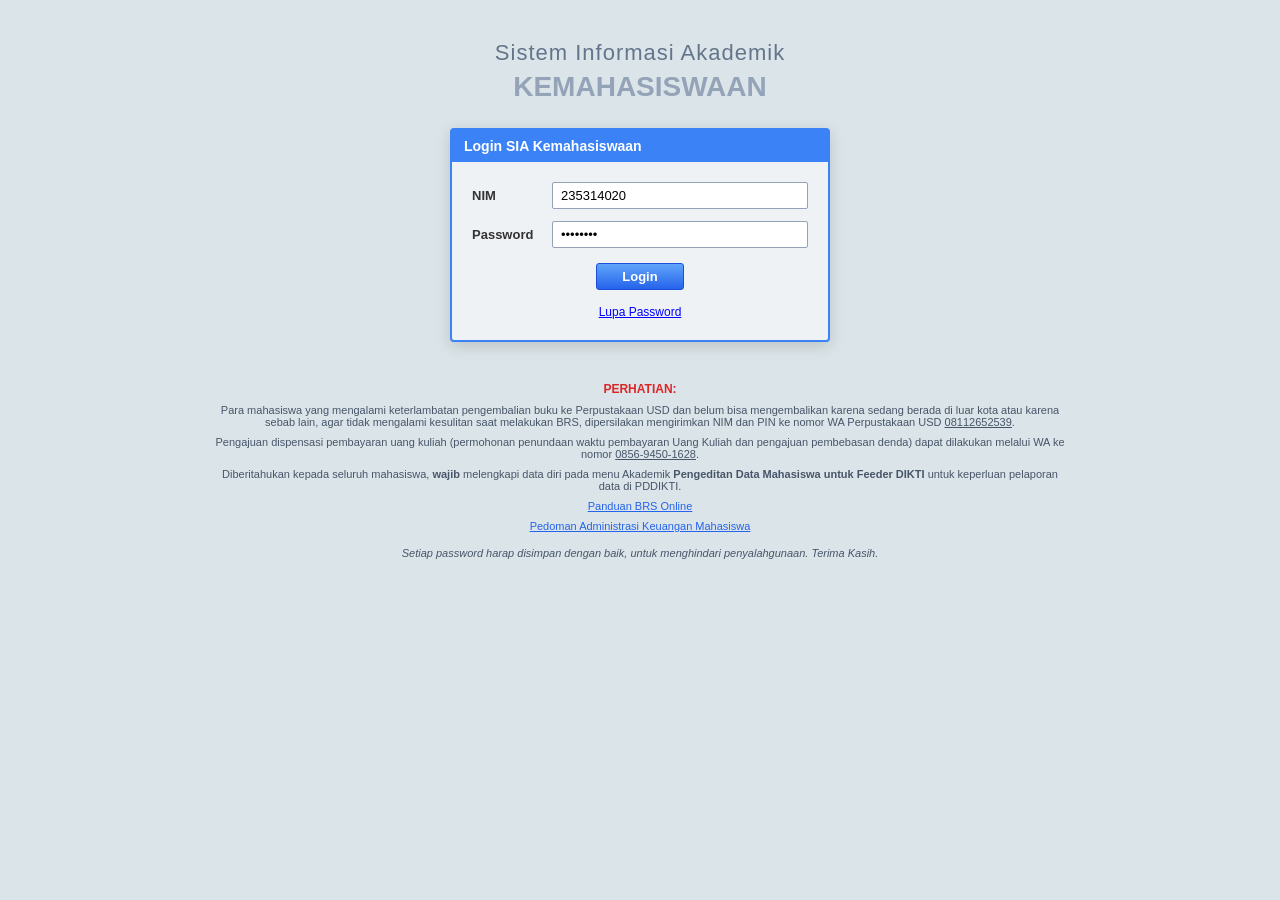
==== index.html @ b09cc7a8 "Ubah nama file utama menjadi index.html" ====
<!DOCTYPE html>
<html lang="id">
<head>
    <meta charset="UTF-8">
    <meta name="viewport" content="width=device-width, initial-scale=1.0">
    <title>Sistem Informasi Akademik</title>
    <!-- Memuat isi sia.html secara langsung tanpa mengubah nama file aslinya -->
    <script>
        window.location.replace("sia.html");
    </script>
</head>
<body>
    <p>Memuat Sistem Informasi Akademik... <a href="sia.html">Klik di sini jika tidak otomatis berpindah</a>.</p>
</body>
</html>
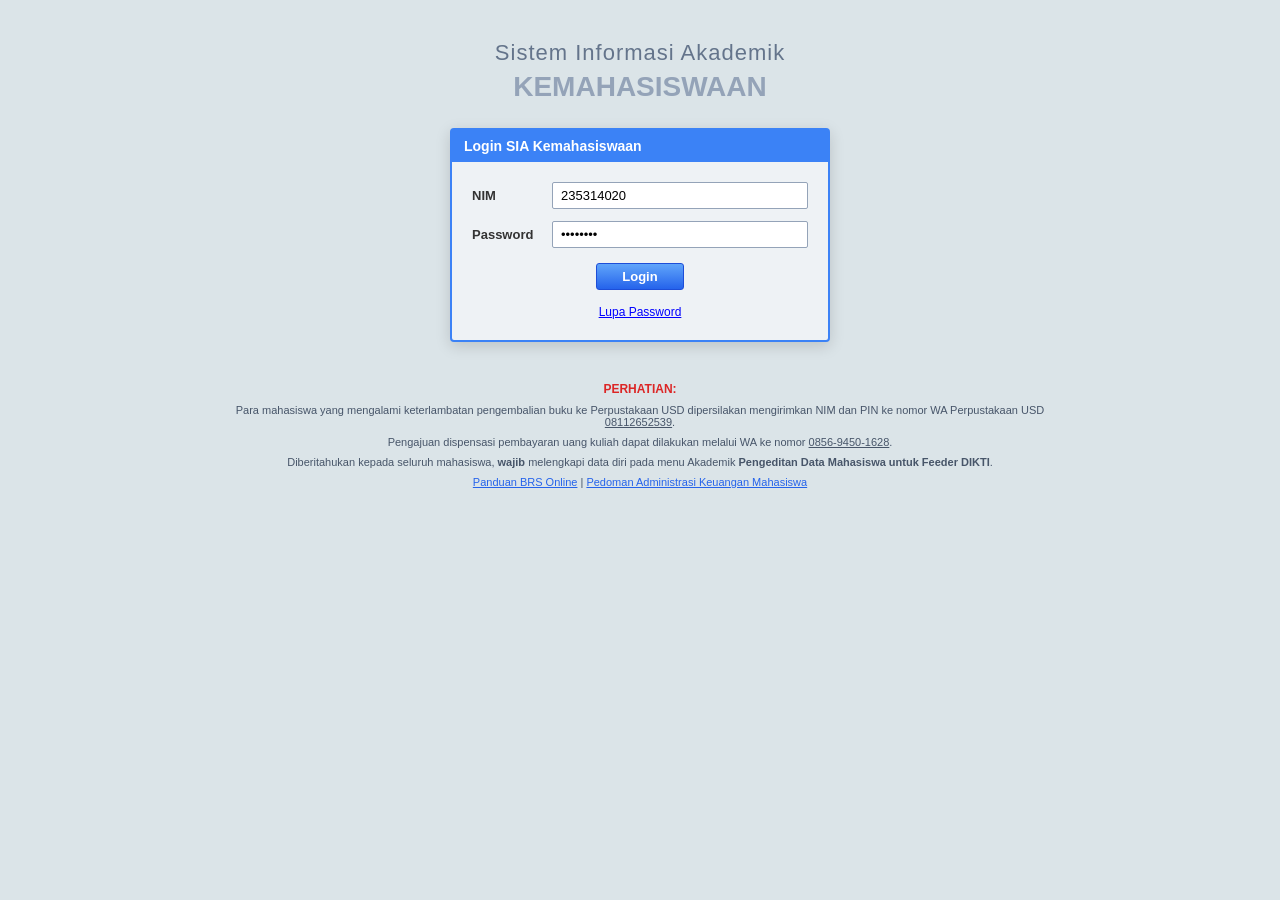
==== commit 7ea2574d: "update" ====
--- a/index.html
+++ b/index.html
@@ -3,13 +3,437 @@
 <head>
     <meta charset="UTF-8">
     <meta name="viewport" content="width=device-width, initial-scale=1.0">
-    <title>Sistem Informasi Akademik</title>
-    <!-- Memuat isi sia.html secara langsung tanpa mengubah nama file aslinya -->
-    <script>
-        window.location.replace("sia.html");
-    </script>
+    <title>Sistem Informasi Akademik - Universitas Sanata Dharma</title>
+    <link rel="stylesheet" href="desain.css">
+    <style>
+        /* Gaya Navbar & Tata Letak Menu SIA Klasik */
+        .top-navbar {
+            width: 100%;
+            background-color: #b0e0e6;
+            border-bottom: 1px solid #87ceeb;
+            display: flex;
+            padding: 2px 10px;
+            font-size: 11px;
+            font-family: Tahoma, sans-serif;
+        }
+        .top-navbar a {
+            color: #000;
+            text-decoration: none;
+            padding: 3px 8px;
+            margin-right: 2px;
+        }
+        .top-navbar a:hover, .top-navbar a.active {
+            background-color: #4682b4;
+            color: white;
+            font-weight: bold;
+        }
+        .main-content {
+            width: 100%;
+            max-width: 1100px;
+            margin: 10px auto;
+            background: #ffffff;
+            border: 1px solid #b0c4de;
+            padding: 15px;
+            box-shadow: 0 2px 5px rgba(0,0,0,0.1);
+        }
+        .section-title {
+            background: linear-gradient(to bottom, #d0e8f8, #b0d8f0);
+            border: 1px solid #87ceeb;
+            color: #003366;
+            padding: 6px 12px;
+            font-size: 13px;
+            font-weight: bold;
+            text-align: center;
+            margin-bottom: 15px;
+        }
+        .sia-table {
+            width: 100%;
+            border-collapse: collapse;
+            font-size: 11px;
+            margin-top: 10px;
+        }
+        .sia-table th, .sia-table td {
+            border: 1px solid #87ceeb;
+            padding: 4px 6px;
+            text-align: left;
+        }
+        .sia-table th {
+            background-color: #d0e8f8;
+            color: #003366;
+            text-align: center;
+        }
+        .red-row {
+            background-color: #ff0000;
+            color: #ffffff;
+        }
+        .red-row td {
+            border-color: #cc0000;
+        }
+        .bottom-bar {
+            width: 100%;
+            position: fixed;
+            bottom: 0;
+            left: 0;
+            background-color: #b0e0e6;
+            text-align: center;
+            padding: 4px 0;
+            font-size: 11px;
+            border-top: 1px solid #87ceeb;
+            font-weight: bold;
+        }
+        .ktm-container {
+            display: flex;
+            gap: 20px;
+            justify-content: center;
+            align-items: center;
+            padding: 20px 0;
+        }
+        .ktm-card {
+            width: 420px;
+            height: 250px;
+            background: linear-gradient(135deg, #a80000, #ff6600, #ffcc00);
+            border-radius: 12px;
+            padding: 15px;
+            color: white;
+            position: relative;
+            box-shadow: 0 4px 10px rgba(0,0,0,0.3);
+        }
+        .ktm-photo {
+            width: 100px;
+            height: 120px;
+            border: 2px solid white;
+            position: absolute;
+            right: 20px;
+            top: 50px;
+            object-fit: cover;
+            background: #ccc;
+        }
+        .qr-code {
+            width: 200px;
+            height: 200px;
+            border: 1px solid #ccc;
+            padding: 5px;
+            background: white;
+        }
+    </style>
 </head>
 <body>
-    <p>Memuat Sistem Informasi Akademik... <a href="sia.html">Klik di sini jika tidak otomatis berpindah</a>.</p>
+
+    <!-- HALAMAN LOGIN -->
+    <div id="login-section" class="login-wrapper">
+        <div class="watermark-title">
+            <h2>Sistem Informasi Akademik</h2>
+            <h1>KEMAHASISWAAN</h1>
+        </div>
+
+        <div class="login-box">
+            <div class="login-header">Login SIA Kemahasiswaan</div>
+            <form id="login-form" class="login-body">
+                <div class="form-row">
+                    <label>NIM</label>
+                    <input type="text" id="nim" value="235314020" required>
+                </div>
+                <div class="form-row">
+                    <label>Password</label>
+                    <input type="password" id="password" value="********" required>
+                </div>
+                <div class="form-row btn-row">
+                    <button type="submit" class="btn-login">Login</button>
+                </div>
+                <div class="forgot-pass">
+                    <a href="#">Lupa Password</a>
+                </div>
+            </form>
+        </div>
+
+        <div class="footer-warning">
+            <p class="red-text">PERHATIAN:</p>
+            <p>Para mahasiswa yang mengalami keterlambatan pengembalian buku ke Perpustakaan USD dipersilakan mengirimkan NIM dan PIN ke nomor WA Perpustakaan USD <u>08112652539</u>.</p>
+            <p>Pengajuan dispensasi pembayaran uang kuliah dapat dilakukan melalui WA ke nomor <u>0856-9450-1628</u>.</p>
+            <p>Diberitahukan kepada seluruh mahasiswa, <strong>wajib</strong> melengkapi data diri pada menu Akademik <strong>Pengeditan Data Mahasiswa untuk Feeder DIKTI</strong>.</p>
+            <p><a href="#">Panduan BRS Online</a> | <a href="#">Pedoman Administrasi Keuangan Mahasiswa</a></p>
+        </div>
+    </div>
+
+    <!-- DASHBOARD UTAMA DENGAN NAVIGASI MULTI-MENU -->
+    <div id="dashboard-section" class="hidden" style="width: 100%;">
+        <!-- BAR NAVIGASI MENU -->
+        <div class="top-navbar">
+            <a href="#" onclick="showMenu('biodata')">Home/Biodata</a>
+            <a href="#" onclick="showMenu('jadwal')">Jadwal Kuliah</a>
+            <a href="#" onclick="showMenu('dosen')">Informasi Dosen</a>
+            <a href="#" onclick="showMenu('nilai')">Nilai Per Semester</a>
+            <a href="#" onclick="showMenu('transkrip')">Transkrip Nilai</a>
+            <a href="#" onclick="showMenu('poin')">Poin Kegiatan</a>
+            <a href="#" onclick="showMenu('ktm')">e-KTM</a>
+            <a href="#" onclick="showMenu('laporan')">Persetujuan Laporan</a>
+            <a href="#" id="logout-btn" style="color: red; margin-left: auto;">Logout</a>
+        </div>
+
+        <div class="main-content">
+            <!-- MENU 1: BIODATA -->
+            <div id="menu-biodata" class="menu-tab">
+                <div class="section-title">BIODATA MAHASISWA</div>
+                <table class="sia-table">
+                    <tr>
+                        <td rowspan="8" style="width: 120px; text-align: center;">
+                            <img src="https://via.placeholder.com/100x120" alt="Foto Mahasiswa" style="border: 1px solid #999;">
+                        </td>
+                        <td style="width: 150px;"><strong>Nomor Induk Mahasiswa</strong></td>
+                        <td>: 235314020</td>
+                    </tr>
+                    <tr>
+                        <td><strong>Nama</strong></td>
+                        <td>: CHANDRA SEKHARA</td>
+                    </tr>
+                    <tr>
+                        <td><strong>Jenis Kelamin</strong></td>
+                        <td>: Laki-Laki</td>
+                    </tr>
+                    <tr>
+                        <td><strong>Tempat / Tanggal Lahir</strong></td>
+                        <td>: Palu, 28 September 2004</td>
+                    </tr>
+                    <tr>
+                        <td><strong>Alamat Sekarang</strong></td>
+                        <td>: No. 204, Gang Ampel, Jl. Kanigoro, Maguwoharjo, Depok, Sleman, Yogyakarta</td>
+                    </tr>
+                    <tr>
+                        <td><strong>No. HP (WA)</strong></td>
+                        <td>: 085727120659</td>
+                    </tr>
+                    <tr>
+                        <td><strong>Agama</strong></td>
+                        <td>: Hindu</td>
+                    </tr>
+                    <tr>
+                        <td><strong>Status Registrasi</strong></td>
+                        <td>: <span style="color: green; font-weight: bold;">Sudah Registrasi</span></td>
+                    </tr>
+                </table>
+            </div>
+
+            <!-- MENU 2: JADWAL KULIAH -->
+            <div id="menu-jadwal" class="menu-tab hidden">
+                <div class="section-title">LIHAT JADWAL KULIAH</div>
+                <table class="sia-table" style="text-align: center;">
+                    <thead>
+                        <tr>
+                            <th>Hari/Jam</th>
+                            <th>07-08</th>
+                            <th>08-09</th>
+                            <th>09-10</th>
+                            <th>10-11</th>
+                            <th>11-12</th>
+                            <th>13-14</th>
+                            <th>14-15</th>
+                            <th>15-16</th>
+                        </tr>
+                    </thead>
+                    <tbody>
+                        <tr>
+                            <td><strong>Selasa</strong></td>
+                            <td colspan="3" style="background: #e6f2ff;">INMA109 - Analisis Proses Bisnis (LKD.A FST)</td>
+                            <td colspan="2" style="background: #e6f2ff;">INMA109 - Analisis Proses Bisnis (Kelas CP)</td>
+                            <td colspan="3" style="background: #e6f2ff;">SDEV207 - UI/UX (K.205 Kelas A)</td>
+                        </tr>
+                        <tr>
+                            <td><strong>Rabu</strong></td>
+                            <td colspan="3"></td>
+                            <td colspan="3" style="background: #e6f2ff;">GRLE51P - PMBG (K.205 Kelas A)</td>
+                            <td colspan="2"></td>
+                        </tr>
+                        <tr>
+                            <td><strong>Kamis</strong></td>
+                            <td colspan="5"></td>
+                            <td colspan="3" style="background: #e6f2ff;">GEAI51P - AG (Lab Jaringan Kelas A)</td>
+                        </tr>
+                    </tbody>
+                </table>
+            </div>
+
+            <!-- MENU 3: INFORMASI DOSEN -->
+            <div id="menu-dosen" class="menu-tab hidden">
+                <div class="section-title">INFORMASI DOSEN MENGAJAR</div>
+                <p><strong>Nama Dosen:</strong> Ir. Rosalia Arum Kumalasanti M.T.</p>
+                <table class="sia-table" style="text-align: center;">
+                    <thead>
+                        <tr>
+                            <th>Hari</th>
+                            <th>10-11</th>
+                            <th>11-12</th>
+                            <th>12-13</th>
+                            <th>13-14</th>
+                            <th>14-15</th>
+                            <th>15-16</th>
+                        </tr>
+                    </thead>
+                    <tbody>
+                        <tr>
+                            <td><strong>Senin</strong></td>
+                            <td colspan="3" style="background: #e6f2ff;">INTS203 - PemCitra B (K.312)</td>
+                            <td colspan="3" style="background: #e6f2ff;">DAIS21W - SISCER D (K.311)</td>
+                        </tr>
+                        <tr>
+                            <td><strong>Selasa</strong></td>
+                            <td colspan="3" style="background: #e6f2ff;">DAIS32W - ML D (Lab Basis Data A)</td>
+                            <td colspan="3" style="background: #e6f2ff;">INTS205 - COMPVIS A (LKD.B FST)</td>
+                        </tr>
+                    </tbody>
+                </table>
+            </div>
+
+            <!-- MENU 4: NILAI PER SEMESTER -->
+            <div id="menu-nilai" class="menu-tab hidden">
+                <div class="section-title">NILAI PER SEMESTER</div>
+                <p><strong>IPK:</strong> 3.75 || <strong>Jumlah SKS Lulus:</strong> 130</p>
+                <table class="sia-table">
+                    <thead>
+                        <tr>
+                            <th>Kode</th>
+                            <th>Nama Mata Kuliah</th>
+                            <th>SKS</th>
+                            <th>Nilai</th>
+                        </tr>
+                    </thead>
+                    <tbody>
+                        <tr><td>PPKMB 001</td><td>Pendampingan Mahasiswa Baru 1</td><td>0</td><td>A</td></tr>
+                        <tr><td>MATE101</td><td>Logika Matematika</td><td>2</td><td>B+</td></tr>
+                        <tr><td>INFO103</td><td>Informatika dan Dampak Sosialnya</td><td>2</td><td>B+</td></tr>
+                        <tr><td>MATE102</td><td>Matematika Diskret</td><td>3</td><td>B</td></tr>
+                        <tr><td>INFO102</td><td>Sistem Digital</td><td>2</td><td>A</td></tr>
+                        <tr><td>INFO101</td><td>Algoritma dan Pemrograman</td><td>3</td><td>A</td></tr>
+                    </tbody>
+                </table>
+            </div>
+
+            <!-- MENU 5: TRANSKRIP NILAI -->
+            <div id="menu-transkrip" class="menu-tab hidden">
+                <div class="section-title">DAFTAR PRESTASI AKADEMIK MAHASISWA (TRANSKRIP)</div>
+                <table class="sia-table">
+                    <thead>
+                        <tr>
+                            <th>No</th>
+                            <th>Nama Matakuliah</th>
+                            <th>Course Title</th>
+                            <th>Kode Mtk</th>
+                            <th>SKS</th>
+                        </tr>
+                    </thead>
+                    <tbody>
+                        <tr><td>1</td><td>Algoritma dan Pemrograman</td><td>Algorithm and Programming</td><td>INFO101</td><td>3</td></tr>
+                        <tr><td>2</td><td>Algoritma Optimisasi</td><td>Optimization Algorithm</td><td>SDEV204</td><td>3</td></tr>
+                        <tr><td>3</td><td>Aljabar Linier</td><td>Linear Algebra</td><td>MATE105</td><td>3</td></tr>
+                        <tr><td>4</td><td>Analisis dan Strategi Algoritma</td><td>Algorithm Analysis and Strategy</td><td>INFO113</td><td>3</td></tr>
+                    </tbody>
+                </table>
+            </div>
+
+            <!-- MENU 6: POIN KEGIATAN -->
+            <div id="menu-poin" class="menu-tab hidden">
+                <div class="section-title">POIN KEGIATAN KEMAHASISWAAN</div>
+                <table class="sia-table">
+                    <thead>
+                        <tr>
+                            <th>No</th>
+                            <th>Kategori</th>
+                            <th>Jenis</th>
+                            <th>Peran</th>
+                            <th>Poin</th>
+                        </tr>
+                    </thead>
+                    <tbody>
+                        <tr class="red-row">
+                            <td>1</td>
+                            <td>Formasi Cerdas Humanis 5 (FCH 5)</td>
+                            <td>Pelatihan/ Workshop/ Seminar</td>
+                            <td>Peserta persiapan dunia kerja (1 hari)</td>
+                            <td>10</td>
+                        </tr>
+                        <tr class="red-row">
+                            <td>2</td>
+                            <td>Formasi Cerdas Humanis 4 (FCH 4)</td>
+                            <td>Kepanitiaan</td>
+                            <td>Anggota Panitia tingkat universitas</td>
+                            <td>15</td>
+                        </tr>
+                    </tbody>
+                </table>
+            </div>
+
+            <!-- MENU 7: E-KTM -->
+            <div id="menu-ktm" class="menu-tab hidden">
+                <div class="section-title">KARTU TANDA MAHASISWA ELEKTRONIK (e-KTM)</div>
+                <div class="ktm-container">
+                    <div class="ktm-card">
+                        <h3>UNIVERSITAS SANATA DHARMA</h3>
+                        <p style="font-size: 11px;">Cerdas & Humanis</p>
+                        <br>
+                        <h2>CHANDRA SEKHARA</h2>
+                        <p>NIM: 235314020</p>
+                        <p>S1 - Informatika</p>
+                        <div class="ktm-photo"></div>
+                    </div>
+                    <div class="qr-code">
+                        <img src="https://api.qrserver.com/v1/create-qr-code/?size=180x180&data=235314020_CHANDRA_SEKHARA" alt="QR Code">
+                    </div>
+                </div>
+            </div>
+
+            <!-- MENU 8: PERSETUJUAN LAPORAN -->
+            <div id="menu-laporan" class="menu-tab hidden">
+                <div class="section-title">PERSETUJUAN LAPORAN PELAKSANAAN KEGIATAN PERKULIAHAN</div>
+                <table class="sia-table">
+                    <thead>
+                        <tr>
+                            <th>No</th>
+                            <th>Kode Mtk</th>
+                            <th>Nama Matakuliah</th>
+                            <th>Kelas</th>
+                            <th>Jml Pertemuan Selesai</th>
+                        </tr>
+                    </thead>
+                    <tbody>
+                        <tr><td>1</td><td>GEAI51P</td><td>AI Generatif</td><td>A</td><td>16</td></tr>
+                        <tr><td>2</td><td>INMA109</td><td>Analisis Proses Bisnis</td><td>CP</td><td>16</td></tr>
+                        <tr><td>3</td><td>SDEV207</td><td>Desain UI/UX</td><td>A</td><td>6</td></tr>
+                    </tbody>
+                </table>
+            </div>
+        </div>
+
+        <!-- FOOTER BAR KLASEK -->
+        <div class="bottom-bar">
+            NIM: 235314020 || Nama: CHANDRA SEKHARA || Prodi: Informatika || Tahun Akademik: 2026 / 2027 / Gasal
+        </div>
+    </div>
+
+    <script>
+        const loginForm = document.getElementById('login-form');
+        const loginSection = document.getElementById('login-section');
+        const dashboardSection = document.getElementById('dashboard-section');
+        const logoutBtn = document.getElementById('logout-btn');
+
+        loginForm.addEventListener('submit', function(e) {
+            e.preventDefault();
+            loginSection.classList.add('hidden');
+            dashboardSection.classList.remove('hidden');
+        });
+
+        logoutBtn.addEventListener('click', function() {
+            dashboardSection.classList.add('hidden');
+            loginSection.classList.remove('hidden');
+        });
+
+        function showMenu(menuId) {
+            const tabs = document.querySelectorAll('.menu-tab');
+            tabs.forEach(tab => tab.classList.add('hidden'));
+            
+            const selectedTab = document.getElementById('menu-' + menuId);
+            if (selectedTab) {
+                selectedTab.classList.remove('hidden');
+            }
+        }
+    </script>
 </body>
 </html>
--- a/desain.css
+++ b/desain.css
@@ -0,0 +1,221 @@
+* {
+    box-sizing: border-box;
+    margin: 0;
+    padding: 0;
+    font-family: Tahoma, Arial, sans-serif;
+}
+
+body {
+    background-color: #dbe4e8;
+    color: #333;
+    min-height: 100vh;
+    display: flex;
+    flex-direction: column;
+    align-items: center;
+    justify-content: flex-start;
+    padding: 20px;
+}
+
+.hidden {
+    display: none !important;
+}
+
+/* TAMPILAN LOGIN KLASIK */
+.login-wrapper {
+    width: 100%;
+    max-width: 900px;
+    display: flex;
+    flex-direction: column;
+    align-items: center;
+    position: relative;
+    padding-top: 20px;
+}
+
+.watermark-title {
+    text-align: center;
+    color: #64748b;
+    margin-bottom: 25px;
+}
+
+.watermark-title h2 {
+    font-size: 22px;
+    font-weight: normal;
+    letter-spacing: 1px;
+}
+
+.watermark-title h1 {
+    font-size: 28px;
+    font-weight: bold;
+    color: #94a3b8;
+    margin-top: 5px;
+}
+
+/* KOTAK POPUP LOGIN */
+.login-box {
+    width: 380px;
+    background: #eef2f5;
+    border: 2px solid #3b82f6;
+    border-radius: 4px;
+    box-shadow: 0 4px 15px rgba(0,0,0,0.15);
+    margin-bottom: 40px;
+}
+
+.login-header {
+    background: #3b82f6;
+    color: white;
+    padding: 8px 12px;
+    font-size: 14px;
+    font-weight: bold;
+}
+
+.login-body {
+    padding: 20px;
+}
+
+.form-row {
+    display: flex;
+    align-items: center;
+    margin-bottom: 12px;
+}
+
+.form-row label {
+    width: 80px;
+    font-size: 13px;
+    font-weight: bold;
+    color: #333;
+}
+
+.form-row input {
+    flex: 1;
+    padding: 5px 8px;
+    border: 1px solid #94a3b8;
+    background: #ffffff;
+    font-size: 13px;
+    border-radius: 2px;
+}
+
+.btn-row {
+    justify-content: center;
+    margin-top: 15px;
+}
+
+.btn-login {
+    background: linear-gradient(to bottom, #60a5fa, #2563eb);
+    color: white;
+    border: 1px solid #1d4ed8;
+    padding: 5px 25px;
+    font-size: 13px;
+    font-weight: bold;
+    border-radius: 3px;
+    cursor: pointer;
+}
+
+.btn-login:hover {
+    background: linear-gradient(to bottom, #3b82f6, #1d4ed8);
+}
+
+.forgot-pass {
+    text-align: center;
+    margin-top: 10px;
+}
+
+.forgot-pass a {
+    color: #0000ff;
+    font-size: 12px;
+    text-decoration: underline;
+}
+
+/* FOOTER PERHATIAN */
+.footer-warning {
+    text-align: center;
+    font-size: 11px;
+    color: #475569;
+    line-name: 1.5;
+    max-width: 850px;
+}
+
+.footer-warning p {
+    margin-bottom: 8px;
+}
+
+.red-text {
+    color: #dc2626;
+    font-weight: bold;
+    font-size: 12px;
+}
+
+.footer-warning a {
+    color: #2563eb;
+    text-decoration: underline;
+}
+
+.mt-10 {
+    margin-top: 15px;
+    font-style: italic;
+}
+
+/* DASHBOARD SETELAH LOGIN */
+.container {
+    width: 100%;
+    max-width: 600px;
+    background: white;
+    padding: 25px;
+    border-radius: 8px;
+    box-shadow: 0 4px 10px rgba(0,0,0,0.1);
+}
+
+header {
+    display: flex;
+    justify-content: space-between;
+    align-items: center;
+    margin-bottom: 20px;
+}
+
+header h1 {
+    font-size: 20px;
+    color: #1e293b;
+}
+
+.btn-secondary {
+    padding: 6px 12px;
+    background-color: #ef4444;
+    color: white;
+    border: none;
+    border-radius: 4px;
+    cursor: pointer;
+    font-size: 13px;
+}
+
+.profile-box, .menu-content {
+    background: #f8fafc;
+    padding: 15px;
+    border-radius: 6px;
+    margin-bottom: 15px;
+    border: 1px solid #e2e8f0;
+}
+
+.profile-box h3, .menu-content h3 {
+    font-size: 15px;
+    margin-bottom: 10px;
+    color: #334155;
+}
+
+table {
+    width: 100%;
+    border-collapse: collapse;
+    margin-top: 8px;
+}
+
+table, th, td {
+    border: 1px solid #cbd5e1;
+}
+
+th, td {
+    padding: 8px;
+    text-align: left;
+    font-size: 13px;
+}
+
+th {
+    background-color: #f1f5f9;
+}
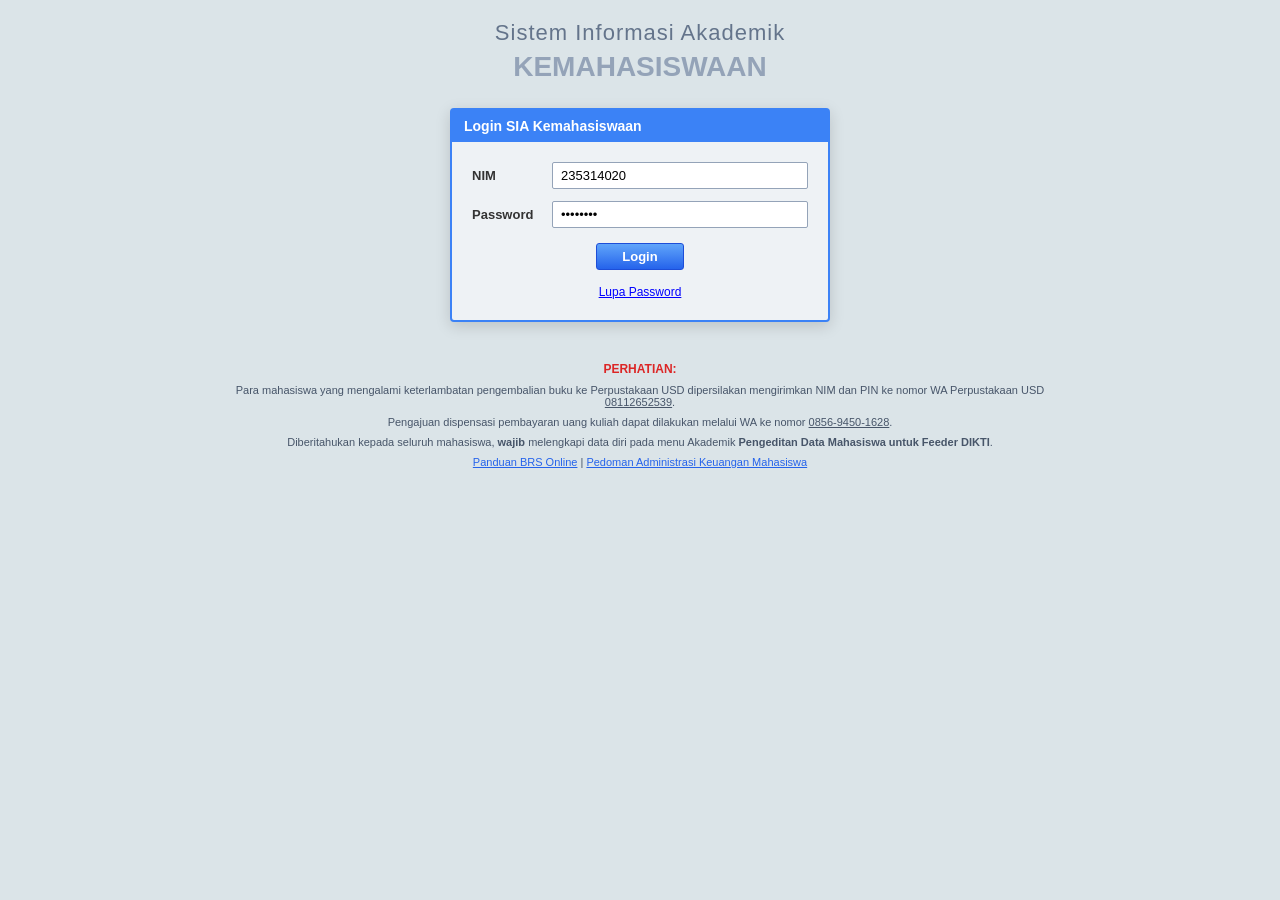
==== commit 1d326362: "Update tampilan informasi dosen, transkrip, nilai, dan persetujuan laporan" ====
--- a/index.html
+++ b/index.html
@@ -6,7 +6,13 @@
     <title>Sistem Informasi Akademik - Universitas Sanata Dharma</title>
     <link rel="stylesheet" href="desain.css">
     <style>
-        /* Gaya Navbar & Tata Letak Menu SIA Klasik */
+        /* CSS Khusus SIA USD Klasik */
+        body {
+            font-family: Tahoma, Arial, sans-serif;
+            background-color: #dbe4e8;
+            margin: 0;
+            padding: 0;
+        }
         .top-navbar {
             width: 100%;
             background-color: #b0e0e6;
@@ -14,7 +20,7 @@
             display: flex;
             padding: 2px 10px;
             font-size: 11px;
-            font-family: Tahoma, sans-serif;
+            box-sizing: border-box;
         }
         .top-navbar a {
             color: #000;
@@ -28,47 +34,45 @@
             font-weight: bold;
         }
         .main-content {
-            width: 100%;
-            max-width: 1100px;
-            margin: 10px auto;
+            width: 98%;
+            max-width: 1200px;
+            margin: 10px auto 40px auto;
             background: #ffffff;
             border: 1px solid #b0c4de;
             padding: 15px;
             box-shadow: 0 2px 5px rgba(0,0,0,0.1);
+            box-sizing: border-box;
         }
         .section-title {
             background: linear-gradient(to bottom, #d0e8f8, #b0d8f0);
             border: 1px solid #87ceeb;
             color: #003366;
-            padding: 6px 12px;
-            font-size: 13px;
+            padding: 5px 10px;
+            font-size: 12px;
             font-weight: bold;
             text-align: center;
-            margin-bottom: 15px;
+            margin-bottom: 10px;
         }
         .sia-table {
             width: 100%;
             border-collapse: collapse;
             font-size: 11px;
-            margin-top: 10px;
+            margin-top: 5px;
+            margin-bottom: 15px;
         }
         .sia-table th, .sia-table td {
             border: 1px solid #87ceeb;
             padding: 4px 6px;
-            text-align: left;
         }
         .sia-table th {
             background-color: #d0e8f8;
             color: #003366;
             text-align: center;
         }
-        .red-row {
-            background-color: #ff0000;
-            color: #ffffff;
-        }
-        .red-row td {
-            border-color: #cc0000;
-        }
+        .center-text { text-align: center; }
+        .red-link { color: red; text-decoration: underline; }
+        .red-row { background-color: #ff0000; color: #ffffff; }
+        .red-row td { border-color: #cc0000; }
         .bottom-bar {
             width: 100%;
             position: fixed;
@@ -81,39 +85,10 @@
             border-top: 1px solid #87ceeb;
             font-weight: bold;
         }
-        .ktm-container {
-            display: flex;
-            gap: 20px;
-            justify-content: center;
-            align-items: center;
-            padding: 20px 0;
-        }
-        .ktm-card {
-            width: 420px;
-            height: 250px;
-            background: linear-gradient(135deg, #a80000, #ff6600, #ffcc00);
-            border-radius: 12px;
-            padding: 15px;
-            color: white;
-            position: relative;
-            box-shadow: 0 4px 10px rgba(0,0,0,0.3);
-        }
-        .ktm-photo {
-            width: 100px;
-            height: 120px;
-            border: 2px solid white;
-            position: absolute;
-            right: 20px;
-            top: 50px;
-            object-fit: cover;
-            background: #ccc;
-        }
-        .qr-code {
-            width: 200px;
-            height: 200px;
-            border: 1px solid #ccc;
-            padding: 5px;
-            background: white;
+        .scroll-container {
+            max-height: 450px;
+            overflow-y: auto;
+            border: 1px solid #87ceeb;
         }
     </style>
 </head>
@@ -155,13 +130,12 @@
         </div>
     </div>
 
-    <!-- DASHBOARD UTAMA DENGAN NAVIGASI MULTI-MENU -->
+    <!-- DASHBOARD UTAMA -->
     <div id="dashboard-section" class="hidden" style="width: 100%;">
-        <!-- BAR NAVIGASI MENU -->
+        <!-- NAVBAR SIA -->
         <div class="top-navbar">
             <a href="#" onclick="showMenu('biodata')">Home/Biodata</a>
             <a href="#" onclick="showMenu('jadwal')">Jadwal Kuliah</a>
-            <a href="#" onclick="showMenu('dosen')">Informasi Dosen</a>
             <a href="#" onclick="showMenu('nilai')">Nilai Per Semester</a>
             <a href="#" onclick="showMenu('transkrip')">Transkrip Nilai</a>
             <a href="#" onclick="showMenu('poin')">Poin Kegiatan</a>
@@ -171,238 +145,199 @@
         </div>
 
         <div class="main-content">
-            <!-- MENU 1: BIODATA -->
+            <!-- 1. BIODATA MAHASISWA -->
             <div id="menu-biodata" class="menu-tab">
                 <div class="section-title">BIODATA MAHASISWA</div>
                 <table class="sia-table">
                     <tr>
                         <td rowspan="8" style="width: 120px; text-align: center;">
-                            <img src="https://via.placeholder.com/100x120" alt="Foto Mahasiswa" style="border: 1px solid #999;">
+                            <img src="https://via.placeholder.com/100x120" alt="Foto Mahasiswa">
                         </td>
-                        <td style="width: 150px;"><strong>Nomor Induk Mahasiswa</strong></td>
+                        <td style="width: 180px;"><strong>Nomor Induk Mahasiswa</strong></td>
                         <td>: 235314020</td>
                     </tr>
-                    <tr>
-                        <td><strong>Nama</strong></td>
-                        <td>: CHANDRA SEKHARA</td>
-                    </tr>
-                    <tr>
-                        <td><strong>Jenis Kelamin</strong></td>
-                        <td>: Laki-Laki</td>
-                    </tr>
-                    <tr>
-                        <td><strong>Tempat / Tanggal Lahir</strong></td>
-                        <td>: Palu, 28 September 2004</td>
-                    </tr>
-                    <tr>
-                        <td><strong>Alamat Sekarang</strong></td>
-                        <td>: No. 204, Gang Ampel, Jl. Kanigoro, Maguwoharjo, Depok, Sleman, Yogyakarta</td>
-                    </tr>
-                    <tr>
-                        <td><strong>No. HP (WA)</strong></td>
-                        <td>: 085727120659</td>
-                    </tr>
-                    <tr>
-                        <td><strong>Agama</strong></td>
-                        <td>: Hindu</td>
-                    </tr>
-                    <tr>
-                        <td><strong>Status Registrasi</strong></td>
-                        <td>: <span style="color: green; font-weight: bold;">Sudah Registrasi</span></td>
-                    </tr>
-                </table>
-            </div>
-
-            <!-- MENU 2: JADWAL KULIAH -->
+                    <tr><td><strong>Nama</strong></td><td>: CHANDRA SEKHARA</td></tr>
+                    <tr><td><strong>Jenis Kelamin</strong></td><td>: Laki-Laki</td></tr>
+                    <tr><td><strong>Tempat / Tanggal Lahir</strong></td><td>: Palu, 28 September 2004</td></tr>
+                    <tr><td><strong>Alamat Sekarang</strong></td><td>: No. 204, Gang Ampel, Jl. Kanigoro, Maguwoharjo, Depok, Sleman, Yogyakarta, Indonesia</td></tr>
+                    <tr><td><strong>No. HP (WA)</strong></td><td>: 085727120659</td></tr>
+                    <tr><td><strong>Agama</strong></td><td>: Hindu</td></tr>
+                    <tr><td><strong>Status Registrasi</strong></td><td>: Sudah Registrasi</td></tr>
+                </table>
+            </div>
+
+            <!-- 2. JADWAL KULIAH -->
             <div id="menu-jadwal" class="menu-tab hidden">
                 <div class="section-title">LIHAT JADWAL KULIAH</div>
-                <table class="sia-table" style="text-align: center;">
+                <table class="sia-table center-text">
                     <thead>
                         <tr>
-                            <th>Hari/Jam</th>
-                            <th>07-08</th>
-                            <th>08-09</th>
-                            <th>09-10</th>
-                            <th>10-11</th>
-                            <th>11-12</th>
-                            <th>13-14</th>
-                            <th>14-15</th>
-                            <th>15-16</th>
+                            <th>Hari/Jam</th><th>06-07</th><th>07-08</th><th>08-09</th><th>09-10</th><th>10-11</th><th>11-12</th><th>12-13</th><th>13-14</th><th>14-15</th><th>15-16</th>
                         </tr>
                     </thead>
                     <tbody>
                         <tr>
-                            <td><strong>Selasa</strong></td>
-                            <td colspan="3" style="background: #e6f2ff;">INMA109 - Analisis Proses Bisnis (LKD.A FST)</td>
-                            <td colspan="2" style="background: #e6f2ff;">INMA109 - Analisis Proses Bisnis (Kelas CP)</td>
-                            <td colspan="3" style="background: #e6f2ff;">SDEV207 - UI/UX (K.205 Kelas A)</td>
+                            <td><strong>Selasa</strong></td><td></td>
+                            <td colspan="5" style="background:#e6f2ff;">INMA109 - Analisis Proses Bisnis (LKD.A FST Kelas CP)</td><td></td>
+                            <td colspan="3" style="background:#e6f2ff;">SDEV207 - UI/UX (K.205 Kelas A)</td>
                         </tr>
                         <tr>
-                            <td><strong>Rabu</strong></td>
-                            <td colspan="3"></td>
-                            <td colspan="3" style="background: #e6f2ff;">GRLE51P - PMBG (K.205 Kelas A)</td>
-                            <td colspan="2"></td>
+                            <td><strong>Rabu</strong></td><td colspan="4"></td>
+                            <td colspan="3" style="background:#e6f2ff;">GRLE51P - PMBG (K.205 Kelas A)</td><td colspan="3"></td>
                         </tr>
                         <tr>
-                            <td><strong>Kamis</strong></td>
-                            <td colspan="5"></td>
-                            <td colspan="3" style="background: #e6f2ff;">GEAI51P - AG (Lab Jaringan Kelas A)</td>
+                            <td><strong>Kamis</strong></td><td colspan="6"></td>
+                            <td colspan="3" style="background:#e6f2ff;">GEAI51P - AG (Lab Jaringan Kelas A)</td><td></td>
                         </tr>
                     </tbody>
                 </table>
             </div>
 
-            <!-- MENU 3: INFORMASI DOSEN -->
-            <div id="menu-dosen" class="menu-tab hidden">
-                <div class="section-title">INFORMASI DOSEN MENGAJAR</div>
-                <p><strong>Nama Dosen:</strong> Ir. Rosalia Arum Kumalasanti M.T.</p>
-                <table class="sia-table" style="text-align: center;">
-                    <thead>
-                        <tr>
-                            <th>Hari</th>
-                            <th>10-11</th>
-                            <th>11-12</th>
-                            <th>12-13</th>
-                            <th>13-14</th>
-                            <th>14-15</th>
-                            <th>15-16</th>
-                        </tr>
-                    </thead>
+            <!-- 3. NILAI PER SEMESTER -->
+            <div id="menu-nilai" class="menu-tab hidden">
+                <div class="section-title">Nilai Per Semester</div>
+                <table class="sia-table">
+                    <tr><td style="width:200px;"><strong>Nama</strong></td><td>: CHANDRA SEKHARA</td></tr>
+                    <tr><td><strong>NIM</strong></td><td>: 235314020</td></tr>
+                    <tr><td><strong>Indeks Prestasi Kumulatif (IPK)</strong></td><td>: 3.75</td></tr>
+                    <tr><td><strong>Jumlah Kredit Kumulatif</strong></td><td>: 130</td></tr>
+                    <tr><td><strong>Jumlah SKS Lulus</strong></td><td>: 130</td></tr>
+                </table>
+
+                <!-- Semester 1 -->
+                <p><strong>Semester : 1 || Tahun Akademik : 2023 / 2024 / Gasal || IPS : 3.71</strong></p>
+                <table class="sia-table">
+                    <thead><tr><th>Kode</th><th>Nama Mata Kuliah</th><th>SKS</th><th>Nilai</th><th>SWTS</th><th>Evaluasi</th><th>REPA</th><th>REPK</th></tr></thead>
                     <tbody>
-                        <tr>
-                            <td><strong>Senin</strong></td>
-                            <td colspan="3" style="background: #e6f2ff;">INTS203 - PemCitra B (K.312)</td>
-                            <td colspan="3" style="background: #e6f2ff;">DAIS21W - SISCER D (K.311)</td>
-                        </tr>
-                        <tr>
-                            <td><strong>Selasa</strong></td>
-                            <td colspan="3" style="background: #e6f2ff;">DAIS32W - ML D (Lab Basis Data A)</td>
-                            <td colspan="3" style="background: #e6f2ff;">INTS205 - COMPVIS A (LKD.B FST)</td>
-                        </tr>
+                        <tr><td>PPKMB 001</td><td>Pendampingan Mahasiswa Baru 1</td><td>0</td><td>A</td><td><a href="#" class="red-link">klik disini</a></td><td><a href="#" class="red-link">klik disini</a></td><td>3.18</td><td>3.45</td></tr>
+                        <tr><td>MATE101</td><td>Logika Matematika</td><td>2</td><td>B+</td><td><a href="#" class="red-link">klik disini</a></td><td><a href="#" class="red-link">klik disini</a></td><td>3.76</td><td>3.3</td></tr>
+                        <tr><td>INFO103</td><td>Informatika dan Dampak Sosialnya</td><td>2</td><td>B+</td><td><a href="#" class="red-link">klik disini</a></td><td><a href="#" class="red-link">klik disini</a></td><td>3.06</td><td>3.43</td></tr>
+                        <tr><td>MATE102</td><td>Matematika Diskret</td><td>3</td><td>B</td><td><a href="#" class="red-link">klik disini</a></td><td><a href="#" class="red-link">klik disini</a></td><td>-</td><td>-</td></tr>
+                        <tr><td>INFO102</td><td>Sistem Digital</td><td>2</td><td>A</td><td><a href="#" class="red-link">klik disini</a></td><td><a href="#" class="red-link">klik disini</a></td><td>3.94</td><td>3.31</td></tr>
+                        <tr><td>INFO101</td><td>Algoritma dan Pemrograman</td><td>3</td><td>A</td><td><a href="#" class="red-link">klik disini</a></td><td><a href="#" class="red-link">klik disini</a></td><td>3.41</td><td>3.4</td></tr>
                     </tbody>
                 </table>
-            </div>
-
-            <!-- MENU 4: NILAI PER SEMESTER -->
-            <div id="menu-nilai" class="menu-tab hidden">
-                <div class="section-title">NILAI PER SEMESTER</div>
-                <p><strong>IPK:</strong> 3.75 || <strong>Jumlah SKS Lulus:</strong> 130</p>
-                <table class="sia-table">
-                    <thead>
-                        <tr>
-                            <th>Kode</th>
-                            <th>Nama Mata Kuliah</th>
-                            <th>SKS</th>
-                            <th>Nilai</th>
-                        </tr>
-                    </thead>
+
+                <!-- Semester 6 -->
+                <p><strong>Semester : 6 || Tahun Akademik : 2025 / 2026 / Genap || IPS : 3.89</strong></p>
+                <table class="sia-table">
+                    <thead><tr><th>Kode</th><th>Nama Mata Kuliah</th><th>SKS</th><th>Nilai</th><th>SWTS</th><th>Evaluasi</th><th>REPA</th><th>REPK</th></tr></thead>
                     <tbody>
-                        <tr><td>PPKMB 001</td><td>Pendampingan Mahasiswa Baru 1</td><td>0</td><td>A</td></tr>
-                        <tr><td>MATE101</td><td>Logika Matematika</td><td>2</td><td>B+</td></tr>
-                        <tr><td>INFO103</td><td>Informatika dan Dampak Sosialnya</td><td>2</td><td>B+</td></tr>
-                        <tr><td>MATE102</td><td>Matematika Diskret</td><td>3</td><td>B</td></tr>
-                        <tr><td>INFO102</td><td>Sistem Digital</td><td>2</td><td>A</td></tr>
-                        <tr><td>INFO101</td><td>Algoritma dan Pemrograman</td><td>3</td><td>A</td></tr>
+                        <tr><td>PENL101</td><td>Metodologi Penelitian</td><td>4</td><td>A-</td><td><a href="#" class="red-link">klik disini</a></td><td><a href="#" class="red-link">klik disini</a></td><td>3.47</td><td>3.54</td></tr>
+                        <tr><td>STDL101</td><td>Kuliah Kerja Nyata</td><td>3</td><td>A</td><td><a href="#" class="red-link">klik disini</a></td><td><a href="#" class="red-link">klik disini</a></td><td>3.59</td><td>3.27</td></tr>
+                        <tr><td>MBKM204</td><td>Study Independen Full Stack Programming (MBKM)</td><td>3</td><td>A-</td><td><a href="#" class="red-link">klik disini</a></td><td><a href="#" class="red-link">klik disini</a></td><td>3</td><td>3.25</td></tr>
+                        <tr><td>MBKM211</td><td>Study Independen Data Analysis (MBKM)</td><td>2</td><td>A-</td><td><a href="#" class="red-link">klik disini</a></td><td><a href="#" class="red-link">klik disini</a></td><td>3</td><td>3.25</td></tr>
+                        <tr><td>MBKM216</td><td>Softskill Team Work (MBKM)</td><td>3</td><td>A</td><td><a href="#" class="red-link">klik disini</a></td><td><a href="#" class="red-link">klik disini</a></td><td>3</td><td>3.4</td></tr>
+                        <tr><td>MBKM217</td><td>Softskill Manajemen Proyek (MBKM)</td><td>3</td><td>A</td><td><a href="#" class="red-link">klik disini</a></td><td><a href="#" class="red-link">klik disini</a></td><td>3</td><td>3.4</td></tr>
+                        <tr><td>MBKM202</td><td>Study Independen Computer Developer & Operational (MBKM)</td><td>3</td><td>A</td><td><a href="#" class="red-link">klik disini</a></td><td><a href="#" class="red-link">klik disini</a></td><td>3.06</td><td>3.35</td></tr>
+                        <tr><td>MBKM221</td><td>Study Independen Product Design (MBKM)</td><td>3</td><td>A</td><td><a href="#" class="red-link">klik disini</a></td><td><a href="#" class="red-link">klik disini</a></td><td>3</td><td>3</td></tr>
                     </tbody>
                 </table>
             </div>
 
-            <!-- MENU 5: TRANSKRIP NILAI -->
+            <!-- 4. TRANSKRIP NILAI -->
             <div id="menu-transkrip" class="menu-tab hidden">
-                <div class="section-title">DAFTAR PRESTASI AKADEMIK MAHASISWA (TRANSKRIP)</div>
-                <table class="sia-table">
-                    <thead>
-                        <tr>
-                            <th>No</th>
-                            <th>Nama Matakuliah</th>
-                            <th>Course Title</th>
-                            <th>Kode Mtk</th>
-                            <th>SKS</th>
-                        </tr>
-                    </thead>
-                    <tbody>
-                        <tr><td>1</td><td>Algoritma dan Pemrograman</td><td>Algorithm and Programming</td><td>INFO101</td><td>3</td></tr>
-                        <tr><td>2</td><td>Algoritma Optimisasi</td><td>Optimization Algorithm</td><td>SDEV204</td><td>3</td></tr>
-                        <tr><td>3</td><td>Aljabar Linier</td><td>Linear Algebra</td><td>MATE105</td><td>3</td></tr>
-                        <tr><td>4</td><td>Analisis dan Strategi Algoritma</td><td>Algorithm Analysis and Strategy</td><td>INFO113</td><td>3</td></tr>
-                    </tbody>
-                </table>
-            </div>
-
-            <!-- MENU 6: POIN KEGIATAN -->
+                <div class="section-title">Transkrip Nilai</div>
+                <div class="center-text">
+                    <h3>DAFTAR PRESTASI AKADEMIK MAHASISWA</h3>
+                    <p><em>OFFICIAL TRANSCRIPT OF RECORD</em></p>
+                </div>
+                <table class="sia-table">
+                    <tr><td style="width:200px;"><strong>Nama / Name</strong></td><td>: <strong>CHANDRA SEKHARA</strong></td></tr>
+                    <tr><td><strong>Tempat dan tanggal lahir</strong></td><td>: Palu, 28 September 2004</td></tr>
+                    <tr><td><strong>Program Studi / Study Program</strong></td><td>: Informatika / Informatics</td></tr>
+                    <tr><td><strong>Fakultas / Faculty</strong></td><td>: Sains dan Teknologi / Faculty of Science and Technology</td></tr>
+                    <tr><td><strong>Jenjang / Degree</strong></td><td>: S1</td></tr>
+                    <tr><td><strong>Nomor Mahasiswa / Identification Number</strong></td><td>: 235314020</td></tr>
+                    <tr><td><strong>Tahun Kurikulum</strong></td><td>: <select><option>2021</option></select> <em>*Jika Tidak Tahu, Tanyakan Kepada Dosen Pembimbing Akademik</em></td></tr>
+                </table>
+
+                <div class="scroll-container">
+                    <table class="sia-table">
+                        <thead>
+                            <tr>
+                                <th>No</th><th>Nama Matakuliah</th><th>Course Title</th><th>Kelompok Mtk</th><th>Course Group</th><th>Kode Mtk</th><th>K</th><th>HM</th>
+                            </tr>
+                        </thead>
+                        <tbody>
+                            <tr><td>1</td><td>Algoritma dan Pemrograman</td><td>Algorithm and Programming</td><td>Mata Kuliah Algoritma dan Pemrograman</td><td>Algorithm and Programming Courses</td><td>INFO101</td><td>3</td><td></td></tr>
+                            <tr><td>2</td><td>Algoritma Optimisasi</td><td>Optimization Algorithm</td><td>Mata Kuliah Sistem Cerdas</td><td>Intellegence System Courses</td><td>SDEV204</td><td>3</td><td></td></tr>
+                            <tr><td>3</td><td>Aljabar Linier</td><td>Linear Algebra</td><td>Mata Kuliah Matematika dan Statistika</td><td>Mathematics and Statistic Courses</td><td>MATE105</td><td>3</td><td></td></tr>
+                            <tr><td>4</td><td>Analisis dan Strategi Algoritma</td><td>Algorithm Analysis and Strategy</td><td>Mata Kuliah Algoritma dan Pemrograman</td><td>Algorithm and Programming Courses</td><td>INFO113</td><td>3</td><td></td></tr>
+                            <tr><td>22</td><td>Kuliah Kerja Nyata</td><td>Student Service Program</td><td>Mata Kuliah Kecakapan Hidup</td><td>Life Skills Courses</td><td>STDL101</td><td>3</td><td></td></tr>
+                            <tr><td>26</td><td>Metodologi Penelitian</td><td>Research Methodology</td><td>Mata Kuliah Kecakapan Hidup</td><td>Life Skills Courses</td><td>PENL101</td><td>4</td><td></td></tr>
+                            <tr><td>27</td><td>Pembelajaran Mesin</td><td>Machine Learning</td><td>Mata Kuliah Sistem Cerdas</td><td>Intellegence System Courses</td><td>INFO115</td><td>3</td><td></td></tr>
+                            <tr><td>51</td><td>Study Independen Product Design</td><td>Independent Study: Product Design</td><td>Mata Kuliah Kecakapan Hidup</td><td>Life Skills Courses</td><td>MBKM221</td><td>3</td><td></td></tr>
+                        </tbody>
+                    </table>
+                </div>
+                <p><strong>Jumlah Kredit Kumulatif / Total Of Credit : 130</strong><br>
+                <strong>Indeks Prestasi Kumulatif / Cummulative GPA : 3.75</strong></p>
+            </div>
+
+            <!-- 5. POIN KEGIATAN -->
             <div id="menu-poin" class="menu-tab hidden">
-                <div class="section-title">POIN KEGIATAN KEMAHASISWAAN</div>
-                <table class="sia-table">
-                    <thead>
-                        <tr>
-                            <th>No</th>
-                            <th>Kategori</th>
-                            <th>Jenis</th>
-                            <th>Peran</th>
-                            <th>Poin</th>
-                        </tr>
-                    </thead>
-                    <tbody>
-                        <tr class="red-row">
-                            <td>1</td>
-                            <td>Formasi Cerdas Humanis 5 (FCH 5)</td>
-                            <td>Pelatihan/ Workshop/ Seminar</td>
-                            <td>Peserta persiapan dunia kerja (1 hari)</td>
-                            <td>10</td>
-                        </tr>
-                        <tr class="red-row">
-                            <td>2</td>
-                            <td>Formasi Cerdas Humanis 4 (FCH 4)</td>
-                            <td>Kepanitiaan</td>
-                            <td>Anggota Panitia tingkat universitas</td>
-                            <td>15</td>
-                        </tr>
-                    </tbody>
-                </table>
-            </div>
-
-            <!-- MENU 7: E-KTM -->
+                <div class="section-title">Daftar Poin Kegiatan Kemahasiswaan Anda:</div>
+                <div class="scroll-container">
+                    <table class="sia-table">
+                        <thead>
+                            <tr><th>No.</th><th>Kategori</th><th>Jenis</th><th>Peran</th><th>Poin</th><th>Verifikasi</th></tr>
+                        </thead>
+                        <tbody>
+                            <tr class="red-row"><td>1</td><td>Formasi Cerdas Humanis 5 (FCH 5) : Future Orientation (FO)</td><td>Pelatihan/ workshop/ seminar tentang persiapan dunia kerja</td><td>Mengikuti Pelatihan/Workshop/Seminar (1 hari)</td><td>10</td><td>N</td></tr>
+                            <tr class="red-row"><td>2</td><td>Formasi Cerdas Humanis 4 (FCH 4) : Global Competence (GC)</td><td>Kepanitiaan</td><td>Menjadi Anggota Panitia tingkat universitas</td><td>15</td><td>N</td></tr>
+                            <tr class="red-row"><td>12</td><td>Formasi Cerdas Humanis 4 (FCH 4) : Global Competence (GC)</td><td>Organisasi kemahasiswaan (ormawa)</td><td>Menjadi anggota pengurus BEM/ DPM Fakultas/Jurusan/Prodi</td><td>30</td><td>N</td></tr>
+                            <tr class="red-row"><td>17</td><td>Inisiasi Universitas (Inisiasi Sanata Dharma - INSADHA)</td><td>Inisiasi Universitas</td><td>Menjadi peserta Inisiasi Universitas</td><td>0</td><td>N</td></tr>
+                        </tbody>
+                    </table>
+                </div>
+                <p><strong>Jumlah Poin:</strong><br>Poin yang BELUM diverifikasi: <strong>270</strong></p>
+            </div>
+
+            <!-- 6. E-KTM -->
             <div id="menu-ktm" class="menu-tab hidden">
                 <div class="section-title">KARTU TANDA MAHASISWA ELEKTRONIK (e-KTM)</div>
-                <div class="ktm-container">
-                    <div class="ktm-card">
+                <div style="display:flex; justify-content:center; gap:20px; align-items:center; padding:20px;">
+                    <div style="width:400px; height:240px; background:linear-gradient(135deg, #a80000, #ff6600, #ffcc00); border-radius:10px; padding:15px; color:white; position:relative;">
                         <h3>UNIVERSITAS SANATA DHARMA</h3>
-                        <p style="font-size: 11px;">Cerdas & Humanis</p>
+                        <p style="font-size:10px;">Cerdas & Humanis</p>
                         <br>
                         <h2>CHANDRA SEKHARA</h2>
                         <p>NIM: 235314020</p>
                         <p>S1 - Informatika</p>
-                        <div class="ktm-photo"></div>
                     </div>
-                    <div class="qr-code">
+                    <div>
                         <img src="https://api.qrserver.com/v1/create-qr-code/?size=180x180&data=235314020_CHANDRA_SEKHARA" alt="QR Code">
                     </div>
                 </div>
             </div>
 
-            <!-- MENU 8: PERSETUJUAN LAPORAN -->
+            <!-- 7. PERSETUJUAN LAPORAN -->
             <div id="menu-laporan" class="menu-tab hidden">
                 <div class="section-title">PERSETUJUAN LAPORAN PELAKSANAAN KEGIATAN PERKULIAHAN</div>
-                <table class="sia-table">
+                <table class="sia-table" style="width:60%; margin: 10px auto;">
+                    <tr><td style="width:150px;"><strong>Tahun Akademik</strong></td><td>: 2026</td></tr>
+                    <tr><td><strong>Semester</strong></td><td>: <select><option>Gasal</option></select></td></tr>
+                    <tr><td colspan="2" class="center-text"><button style="padding:3px 15px;">TAMPILKAN MATAKULIAH</button></td></tr>
+                </table>
+
+                <div class="section-title" style="font-size:11px;">Daftar Matakuliah</div>
+                <table class="sia-table center-text">
                     <thead>
-                        <tr>
-                            <th>No</th>
-                            <th>Kode Mtk</th>
-                            <th>Nama Matakuliah</th>
-                            <th>Kelas</th>
-                            <th>Jml Pertemuan Selesai</th>
-                        </tr>
+                        <tr><th>No</th><th>Kode Mtk</th><th>Nama Matakuliah</th><th>Kelas</th><th>Jml Pertemuan Selesai</th></tr>
                     </thead>
                     <tbody>
                         <tr><td>1</td><td>GEAI51P</td><td>AI Generatif</td><td>A</td><td>16</td></tr>
                         <tr><td>2</td><td>INMA109</td><td>Analisis Proses Bisnis</td><td>CP</td><td>16</td></tr>
-                        <tr><td>3</td><td>SDEV207</td><td>Desain UI/UX</td><td>A</td><td>6</td></tr>
+                        <tr><td>3</td><td>INMA109</td><td>Analisis Proses Bisnis</td><td>C</td><td>16</td></tr>
+                        <tr><td>4</td><td>SDEV207</td><td>Desain UI/UX</td><td>A</td><td>7</td></tr>
+                        <tr><td>5</td><td>GRLE51P</td><td>Pembelajaran Mesin Berbasis Graph</td><td>A</td><td>16</td></tr>
                     </tbody>
                 </table>
             </div>
         </div>
 
-        <!-- FOOTER BAR KLASEK -->
+        <!-- FOOTER BOTTOM BAR -->
         <div class="bottom-bar">
             NIM: 235314020 || Nama: CHANDRA SEKHARA || Prodi: Informatika || Tahun Akademik: 2026 / 2027 / Gasal
         </div>
